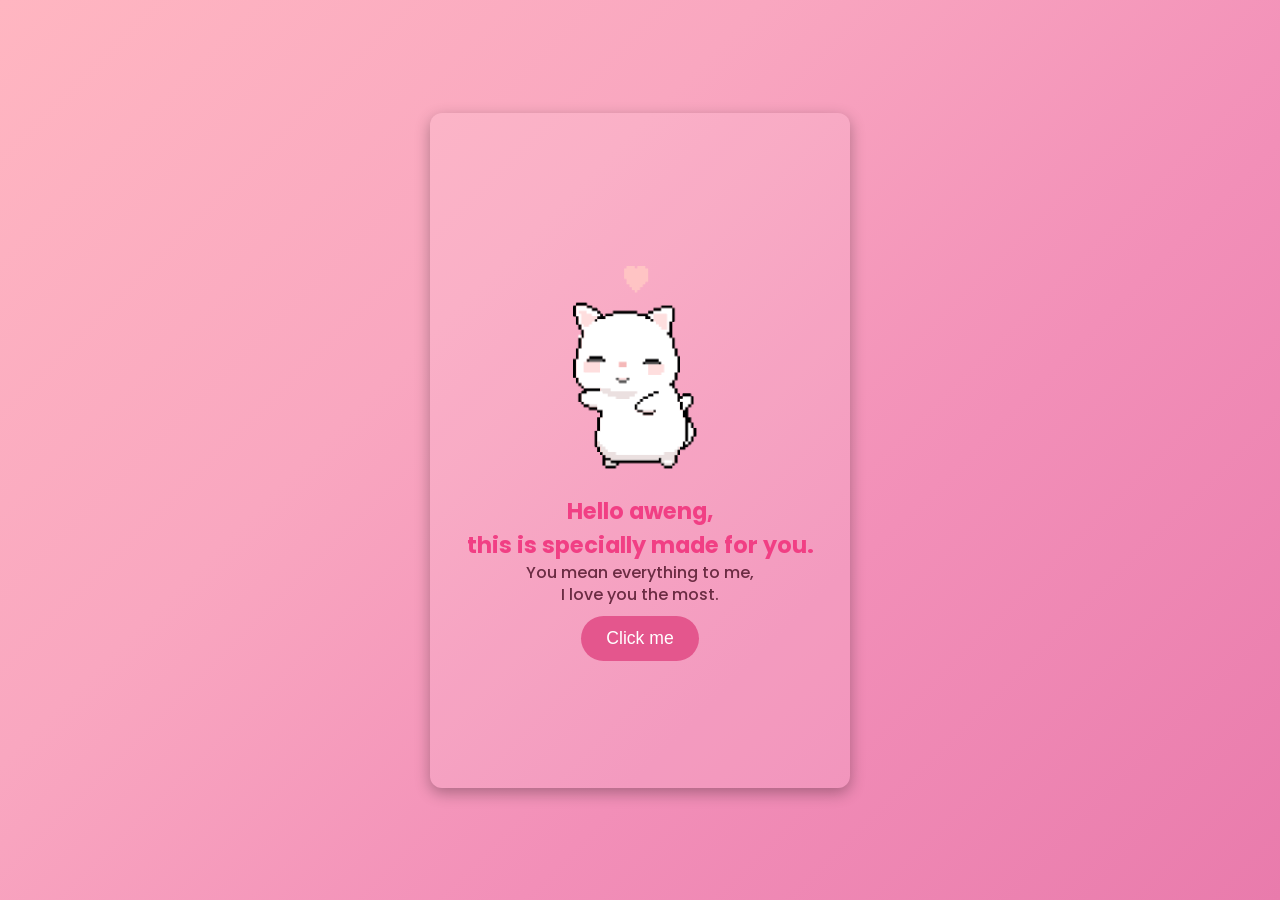
==== birthday project/index.html @ 14c1d8e4 "yes" ====
<!DOCTYPE html>
<html lang="en">
<head>
    <meta charset="UTF-8">
    <meta name="viewport" content="width=device-width, initial-scale=1.0">
    <title>Document</title>
    <link rel="stylesheet" href="style.css">
    <link href="https://fonts.googleapis.com/css2?family=Poppins:wght@400;600&display=swap" rel="stylesheet">

</head>
<body>
    <section class="page active" id="page1">
        <div class="container" id="container1">
            <div class="img-container">
                <img src="cat.gif" alt="error">
            </div>
            <div class="container-text">
                <h2>Hello aweng,<br>this is specially made for you.</h2>
                <p>You mean everything to me,<br>I love you the most.</p>
                <button class="btn" onclick="btnClick()">Click me</button>
            </div>
        </div>
    </section>

  <section class="page" id="page2">
    <canvas id="canvas"></canvas>

    <div id="line1" class="text">
        On this day, the universe got what it didn’t know it needed.<br>
        It was you.
    </div>

    <div id="line2" class="text">
        <div class="img-container">
            <img src="cutie.gif" alt="error">
        </div>
        Happy Birthday, My love.
    </div>
</section>

   
</body>
<script src="script.js"></script>
</html>
---- birthday project/style.css ----
* {
    margin: 0;
    padding: 0;
    box-sizing: border-box;
}

html, body {
    width: 100%;
    height: 100%;
    overflow: hidden;
    font-family: 'Poppins', sans-serif;
}

body {
    display: flex;
    justify-content: center;
    align-items: center;
    flex-direction: column;
    position: relative;
}

.page {
    position: absolute;
    inset: 0;
    width: 100vw;
    height: 100vh;

    display: flex;
    justify-content: center;
    align-items: center;

    background: linear-gradient(
        135deg,
        #FFB6C1 0%,
        #F9A7C0 35%,
        #F28FB8 65%,
        #E97BAC 100%
    );

    text-align: center;
    visibility: hidden;
    transform: translateY(40px) scale(0.96);
    transition: transform 0.5s ease, visibility 0s linear 0.5s;
}

.page.active {
    visibility: visible;
    transform: translateY(0) scale(1);
    transition-delay: 0s;
}

.container {
    width: 90%;
    max-width: 420px;
    height: 75vh;
    display: flex;
    justify-content: center;
    align-items: center;
    flex-direction: column;
    background: rgba(255, 255, 255, 0.1);
    border-radius: 12px;
    box-shadow: 0 5px 15px rgba(0,0,0,0.3);
    padding: 10px;
}

.container h2 {
    font-size: 1.4rem;
    color: #f13f84;
}

.container p {
    font-size: 1rem;
    color: #6B2C43;
    font-weight: 500;
    line-height: 1.4;
}

.img-container {
    width: 70%;
    max-width: 240px;
    aspect-ratio: 1/1;
    margin-bottom: 15px;
}

.img-container img {
    width: 100%;
    height: 100%;
    object-fit: cover;
}

.btn {
    background: #e4568d;
    color: white;
    border: none;
    border-radius: 25px;
    padding: 12px 25px;
    font-size: 1.1rem;
    margin-top: 10px;
    transition: transform 0.35s cubic-bezier(0.34, 1.56, 0.64, 1), 
                box-shadow 0.35s ease;
}

.btn:hover {
    cursor: pointer;
    transform: translateY(-3px);
    box-shadow: 0 8px 16px rgba(0,0,0,0.3);
}

.container.fade-out {
    transform: translateY(-200%);
    transition: transform 2s ease-in-out;
}

#page2 {
    background: black;
    display: flex;
    flex-direction: column;
    justify-content: center;
    align-items: center;
}

#page2 canvas {
    position: absolute;
    inset: 0;
    width: 100%;
    height: 100%;
}

.text {
    position: absolute;
    width: 90%;
    max-width: 600px;
    text-align: center;
    color: white;
    opacity: 0;
    transition: opacity 3s ease;
    pointer-events: none;
    z-index: 2;
    left: 50%;
    transform: translateX(-50%);
}

#line1 {
    top: 50%;
    font-size: 1.2rem;
}

#line2 {
    top: 25%;
    font-size: 1.8rem;
    font-weight: 600;
    display: flex;
    flex-direction: column;
    align-items: center;
    justify-content: center;
    gap: 5px; /* space between image and text */
}

#line2 img {
    width: 270 px;
    height: 250px;
    border-radius: 15px;
    opacity: 0;
    transition: opacity 1s ease-in-out;
    object-fit: cover;
}

.show {
    opacity: 1;
}

/* Responsive adjustments */
@media (max-width: 480px) {
    .container h2 {
        font-size: 1.2rem;
    }
    .container p {
        font-size: 0.95rem;
    }
    .btn {
        padding: 10px 20px;
        font-size: 1rem;
    }
    #line1 {
        font-size: 1rem;
    }
    #line2 {
        font-size: 1.5rem;
    }

}
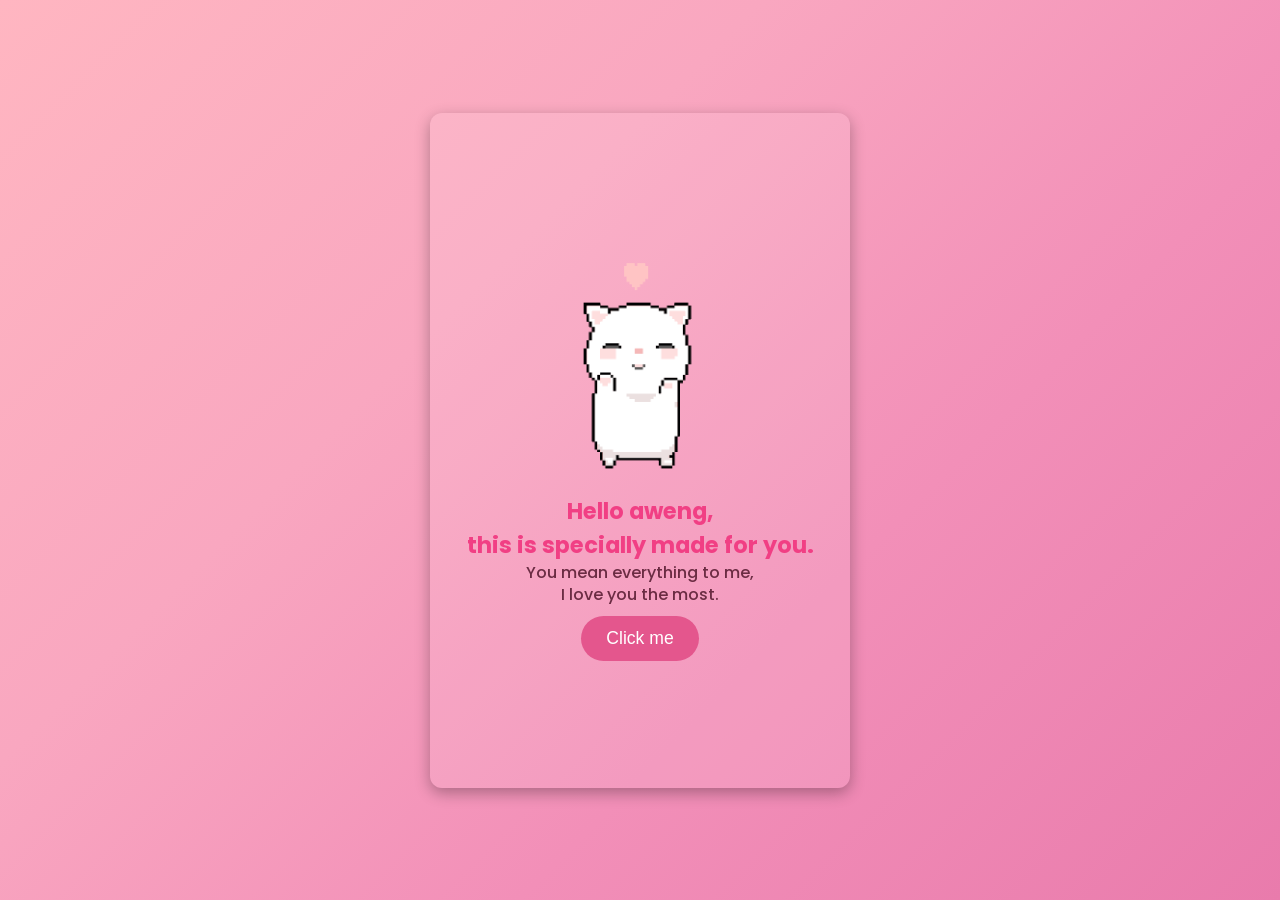
==== commit 7d55eaab: "yes" ====
--- a/birthday project/index.html
+++ b/birthday project/index.html
@@ -26,15 +26,14 @@
     <canvas id="canvas"></canvas>
 
     <div id="line1" class="text">
-        On this day, the universe got what it didn’t know it needed.<br>
-        It was you.
+       On this day, the universe received what it didn’t even know it was missing - you
     </div>
 
     <div id="line2" class="text">
         <div class="img-container">
             <img src="cutie.gif" alt="error">
         </div>
-        Happy Birthday, My love.
+        Happy Birthday, my love.
     </div>
 </section>
 
--- a/birthday project/style.css
+++ b/birthday project/style.css
@@ -19,16 +19,17 @@
     position: relative;
 }
 
+/* ========================
+   PAGES
+======================== */
 .page {
     position: absolute;
     inset: 0;
     width: 100vw;
     height: 100vh;
-
-    display: flex;
-    justify-content: center;
-    align-items: center;
-
+    display: flex;
+    justify-content: center;
+    align-items: center;
     background: linear-gradient(
         135deg,
         #FFB6C1 0%,
@@ -36,7 +37,6 @@
         #F28FB8 65%,
         #E97BAC 100%
     );
-
     text-align: center;
     visibility: hidden;
     transform: translateY(40px) scale(0.96);
@@ -49,6 +49,9 @@
     transition-delay: 0s;
 }
 
+/* ========================
+   PAGE1 CONTAINER
+======================== */
 .container {
     width: 90%;
     max-width: 420px;
@@ -111,6 +114,9 @@
     transition: transform 2s ease-in-out;
 }
 
+/* ========================
+   PAGE2
+======================== */
 #page2 {
     background: black;
     display: flex;
@@ -126,6 +132,9 @@
     height: 100%;
 }
 
+/* ========================
+   TEXT ELEMENTS
+======================== */
 .text {
     position: absolute;
     width: 90%;
@@ -133,7 +142,7 @@
     text-align: center;
     color: white;
     opacity: 0;
-    transition: opacity 3s ease;
+    transition: opacity 2s ease; /* faster fade */
     pointer-events: none;
     z-index: 2;
     left: 50%;
@@ -141,7 +150,7 @@
 }
 
 #line1 {
-    top: 50%;
+    top: 55%; 
     font-size: 1.2rem;
 }
 
@@ -153,11 +162,11 @@
     flex-direction: column;
     align-items: center;
     justify-content: center;
-    gap: 5px; /* space between image and text */
+    gap: 5px; 
 }
 
 #line2 img {
-    width: 270 px;
+    width: 270px;
     height: 250px;
     border-radius: 15px;
     opacity: 0;
@@ -169,23 +178,34 @@
     opacity: 1;
 }
 
-/* Responsive adjustments */
+/* ========================
+   RESPONSIVE
+======================== */
 @media (max-width: 480px) {
     .container h2 {
         font-size: 1.2rem;
     }
+
     .container p {
         font-size: 0.95rem;
     }
+
     .btn {
         padding: 10px 20px;
         font-size: 1rem;
     }
+
     #line1 {
+        top: 55%; /* ensure visible on mobile */
         font-size: 1rem;
     }
+
     #line2 {
-        font-size: 1.5rem;
-    }
-
-}
+        font-size: 1.4rem;
+    }
+
+    #line2 img {
+        width: 200px;
+        height: 180px;
+    }
+}
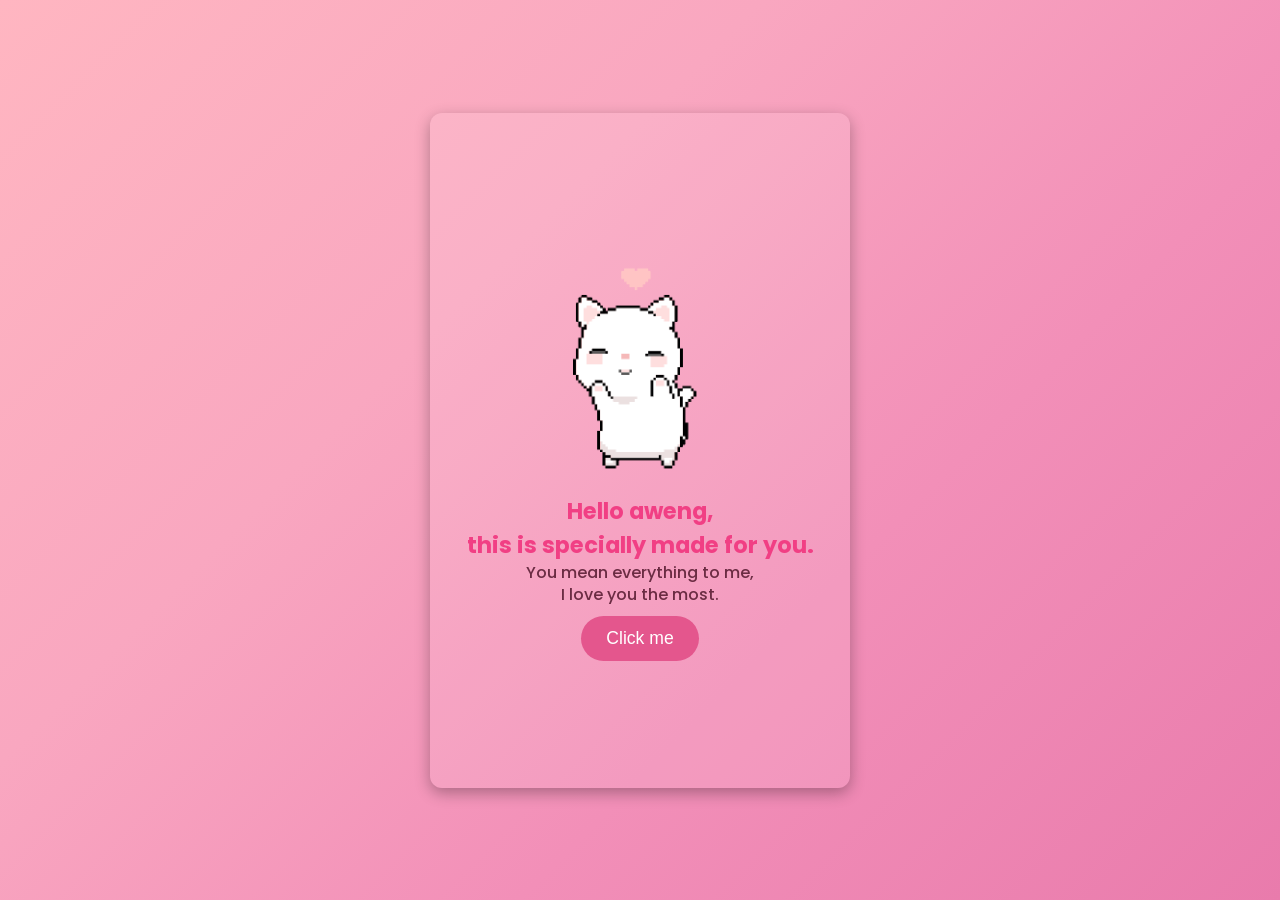
==== commit c48c2a52: "yes" ====
--- a/birthday project/index.html
+++ b/birthday project/index.html
@@ -3,12 +3,17 @@
 <head>
     <meta charset="UTF-8">
     <meta name="viewport" content="width=device-width, initial-scale=1.0">
-    <title>Document</title>
+    <title>Birthday Present</title>
     <link rel="stylesheet" href="style.css">
     <link href="https://fonts.googleapis.com/css2?family=Poppins:wght@400;600&display=swap" rel="stylesheet">
-
+    <link rel="icon" href="icon.jpg" type="image/jpg">
 </head>
 <body>
+    <audio id="bg-music" loop>
+    <source src="Illumoria.mp3" type="audio/mpeg">
+    Your browser does not support the audio element.
+    </audio>
+
     <section class="page active" id="page1">
         <div class="container" id="container1">
             <div class="img-container">
@@ -25,19 +30,16 @@
   <section class="page" id="page2">
     <canvas id="canvas"></canvas>
 
-    <div id="line1" class="text">
-       On this day, the universe received what it didn’t even know it was missing - you
-    </div>
+    <div id="line1" class="text"></div>
 
     <div id="line2" class="text">
         <div class="img-container">
             <img src="cutie.gif" alt="error">
         </div>
-        Happy Birthday, my love.
-    </div>
+            Happy Birthday, my love.
+        </div>
 </section>
-
-   
+    
 </body>
 <script src="script.js"></script>
 </html>
--- a/birthday project/style.css
+++ b/birthday project/style.css
@@ -142,7 +142,7 @@
     text-align: center;
     color: white;
     opacity: 0;
-    transition: opacity 2s ease; /* faster fade */
+    transition: opacity 1.5s ease; 
     pointer-events: none;
     z-index: 2;
     left: 50%;
@@ -152,6 +152,19 @@
 #line1 {
     top: 55%; 
     font-size: 1.2rem;
+    /* Keeps the height stable while typing */
+    min-height: 2em; 
+}
+
+/* Cursor Effect for Typewriter */
+#line1::after {
+    content: '|';
+    animation: blink 1s infinite;
+}
+
+@keyframes blink {
+    0%, 100% { opacity: 1; }
+    50% { opacity: 0; }
 }
 
 #line2 {
@@ -196,7 +209,7 @@
     }
 
     #line1 {
-        top: 55%; /* ensure visible on mobile */
+        top: 55%; 
         font-size: 1rem;
     }
 
@@ -208,4 +221,5 @@
         width: 200px;
         height: 180px;
     }
-}
+
+};
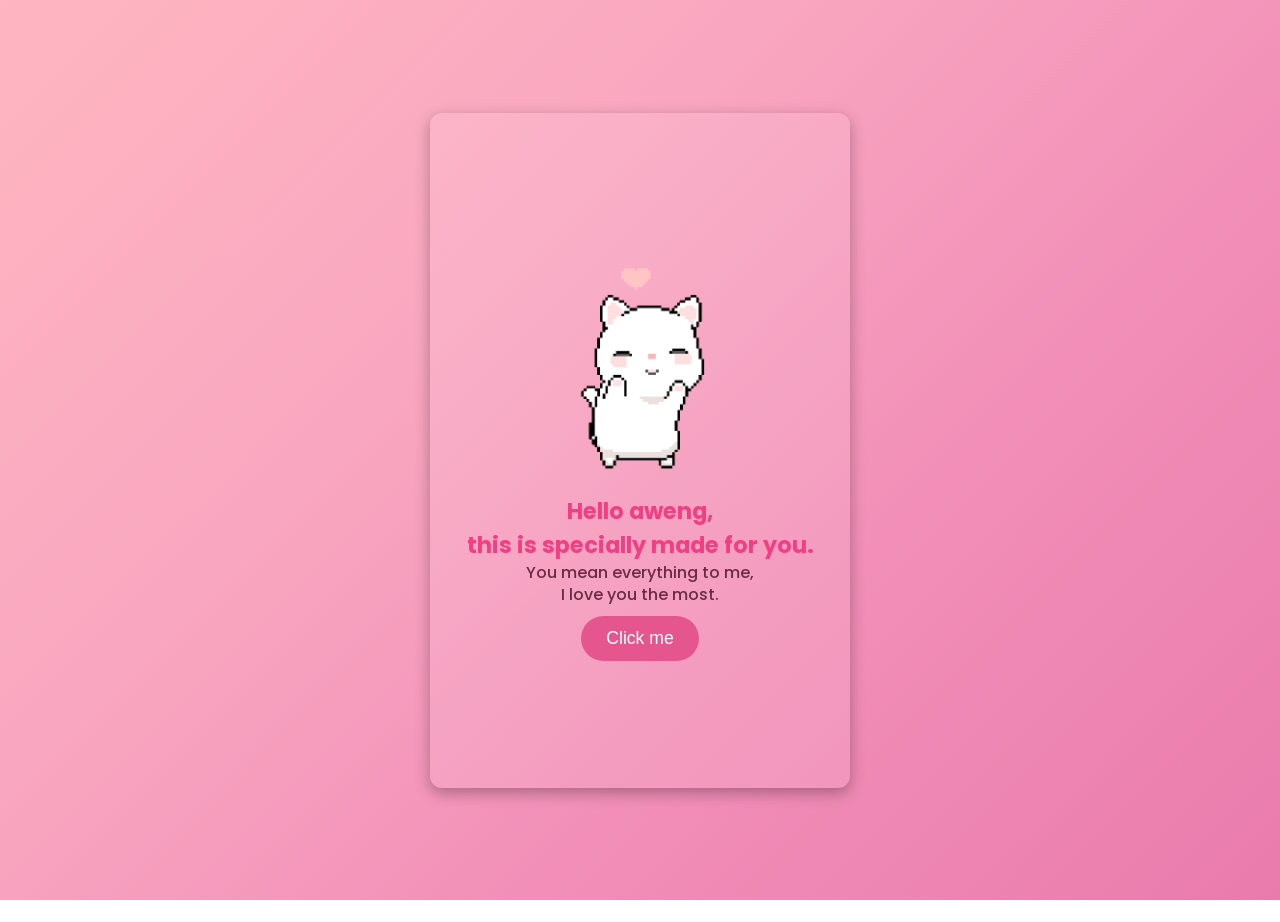
==== commit 5c950703: "yes" ====
--- a/birthday project/index.html
+++ b/birthday project/index.html
@@ -6,18 +6,16 @@
     <title>Birthday Present</title>
     <link rel="stylesheet" href="style.css">
     <link href="https://fonts.googleapis.com/css2?family=Poppins:wght@400;600&display=swap" rel="stylesheet">
-    <link rel="icon" href="icon.jpg" type="image/jpg">
 </head>
 <body>
     <audio id="bg-music" loop>
-    <source src="Illumoria.mp3" type="audio/mpeg">
-    Your browser does not support the audio element.
+        <source src="Illumoria.mp3" type="audio/mpeg">
     </audio>
 
     <section class="page active" id="page1">
         <div class="container" id="container1">
             <div class="img-container">
-                <img src="cat.gif" alt="error">
+                <img src="cat.gif" alt="cute gif">
             </div>
             <div class="container-text">
                 <h2>Hello aweng,<br>this is specially made for you.</h2>
@@ -27,19 +25,15 @@
         </div>
     </section>
 
-  <section class="page" id="page2">
-    <canvas id="canvas"></canvas>
-
-    <div id="line1" class="text"></div>
-
-    <div id="line2" class="text">
-        <div class="img-container">
-            <img src="cutie.gif" alt="error">
+    <section class="page" id="page2">
+        <canvas id="canvas"></canvas>
+        <div id="line1" class="text"></div>
+        
+        <div id="line2" class="text">
+            <h2 id="final-birthday-text"></h2>
         </div>
-            Happy Birthday, my love.
-        </div>
-</section>
+    </section>
     
+    <script src="script.js"></script>
 </body>
-<script src="script.js"></script>
 </html>
--- a/birthday project/style.css
+++ b/birthday project/style.css
@@ -168,7 +168,7 @@
 }
 
 #line2 {
-    top: 25%;
+    top: 50%;
     font-size: 1.8rem;
     font-weight: 600;
     display: flex;
@@ -187,6 +187,14 @@
     object-fit: cover;
 }
 
+#line2 h2{
+    font-size: 20px;
+    font-family: 'Poppins', sans-serif;
+    color:#f3d3d3;
+    letter-spacing: normal;
+
+}
+
 .show {
     opacity: 1;
 }
@@ -208,18 +216,53 @@
         font-size: 1rem;
     }
 
-    #line1 {
-        top: 55%; 
+ 
+@media (max-width: 480px) {
+    .container h2 {
+        font-size: 1.2rem;
+    }
+
+    .container p {
+        font-size: 0.95rem;
+    }
+
+    .btn {
+        padding: 10px 20px;
         font-size: 1rem;
     }
 
+   #line1 {
+        top: 50%; 
+        width: 90%; 
+        left: 50%;
+        transform: translate(-50%, -50%);
+        font-size: 1.1rem;
+    }
+
     #line2 {
-        font-size: 1.4rem;
-    }
-
+   
+        display: flex;
+        flex-direction: column; 
+        align-items: center;
+        justify-content: center;
+        
+        top: 50%; 
+        left: 50%;
+        transform: translate(-50%, -50%);
+        width: 100%;
+    }
+    
     #line2 img {
-        width: 200px;
-        height: 180px;
-    }
-
+        width: 180px;  
+        height: auto; 
+        margin-bottom: 10px; 
+    }
+
+    #line2 h2{
+        font-size: 1.2rem;
+        margin: 0;     
+        width: 100%;
+        text-align: center;
+    }
+}
 };
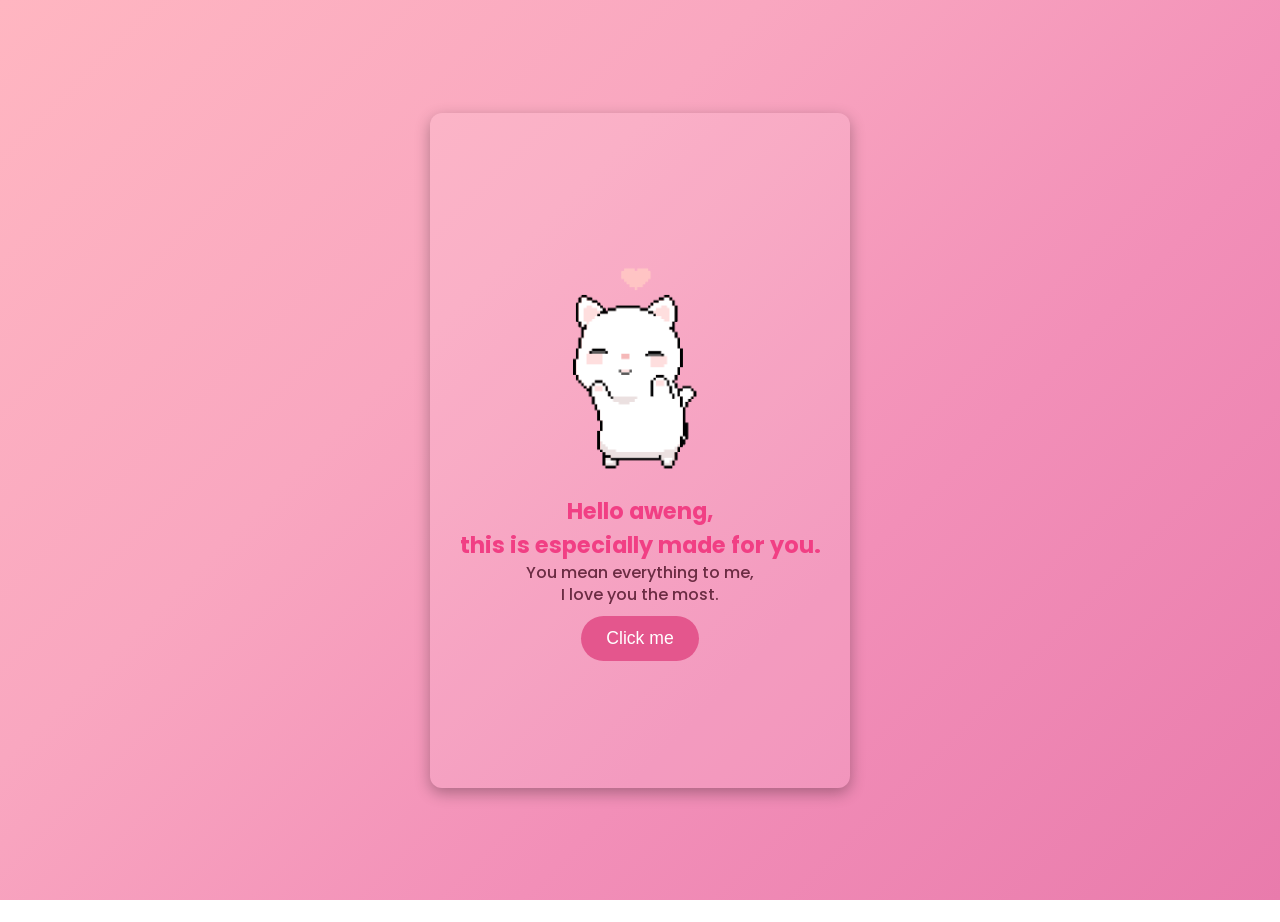
==== commit 310e4acf: "yes" ====
--- a/birthday project/index.html
+++ b/birthday project/index.html
@@ -18,7 +18,7 @@
                 <img src="cat.gif" alt="cute gif">
             </div>
             <div class="container-text">
-                <h2>Hello aweng,<br>this is specially made for you.</h2>
+                <h2>Hello aweng,<br>this is especially made for you.</h2>
                 <p>You mean everything to me,<br>I love you the most.</p>
                 <button class="btn" onclick="btnClick()">Click me</button>
             </div>
--- a/birthday project/style.css
+++ b/birthday project/style.css
@@ -232,7 +232,7 @@
     }
 
    #line1 {
-        top: 50%; 
+        top: 60%; 
         width: 90%; 
         left: 50%;
         transform: translate(-50%, -50%);
@@ -246,7 +246,7 @@
         align-items: center;
         justify-content: center;
         
-        top: 50%; 
+        top: 60%; 
         left: 50%;
         transform: translate(-50%, -50%);
         width: 100%;
@@ -259,10 +259,10 @@
     }
 
     #line2 h2{
-        font-size: 1.2rem;
-        margin: 0;     
-        width: 100%;
-        text-align: center;
+        align-self: center;
+        display: flex;
+        position: absolute; 
+        top: -100px;
     }
 }
 };
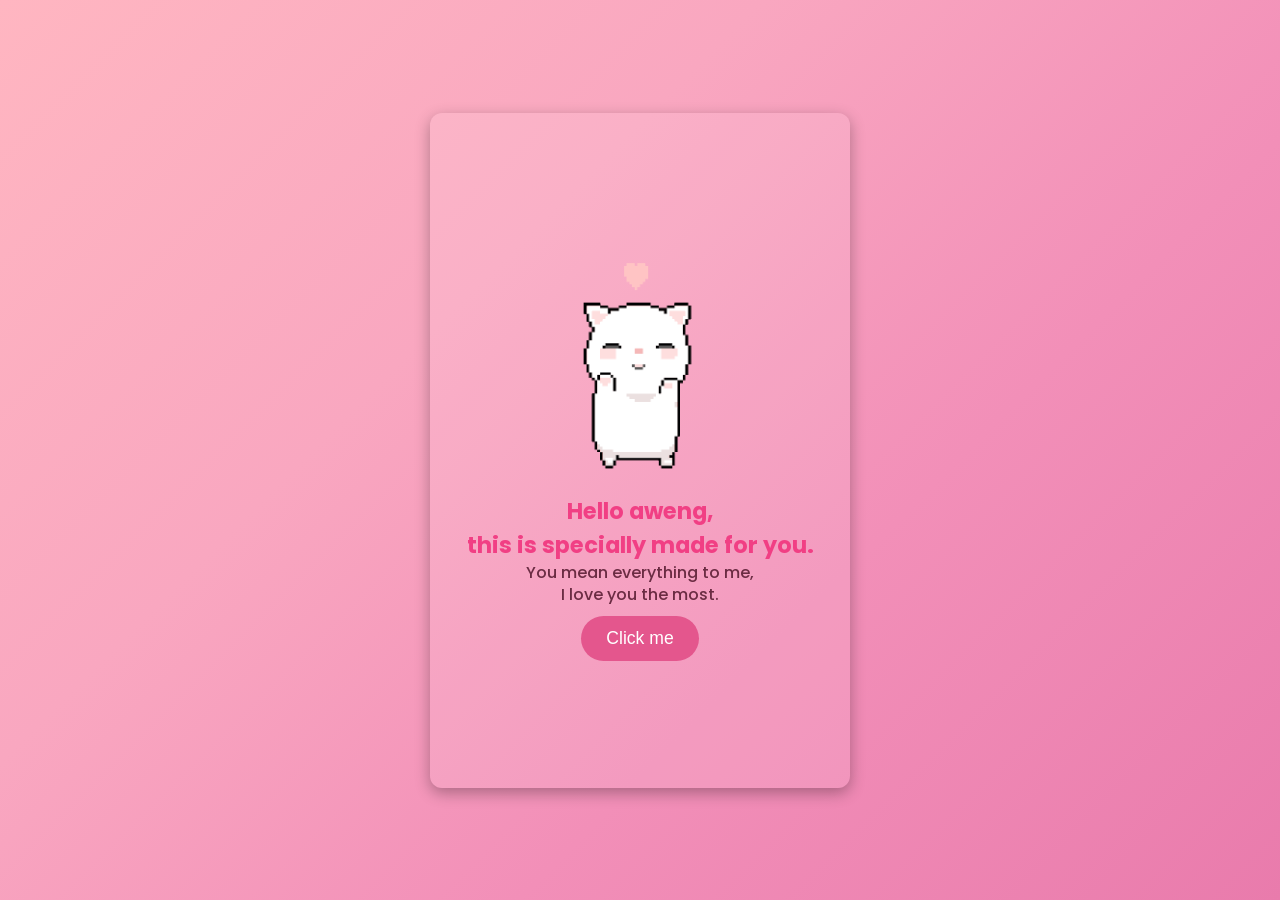
==== commit 0dbbb221: "yes" ====
--- a/birthday project/index.html
+++ b/birthday project/index.html
@@ -18,7 +18,7 @@
                 <img src="cat.gif" alt="cute gif">
             </div>
             <div class="container-text">
-                <h2>Hello aweng,<br>this is especially made for you.</h2>
+                <h2>Hello aweng,<br>this is specially made for you.</h2>
                 <p>You mean everything to me,<br>I love you the most.</p>
                 <button class="btn" onclick="btnClick()">Click me</button>
             </div>
